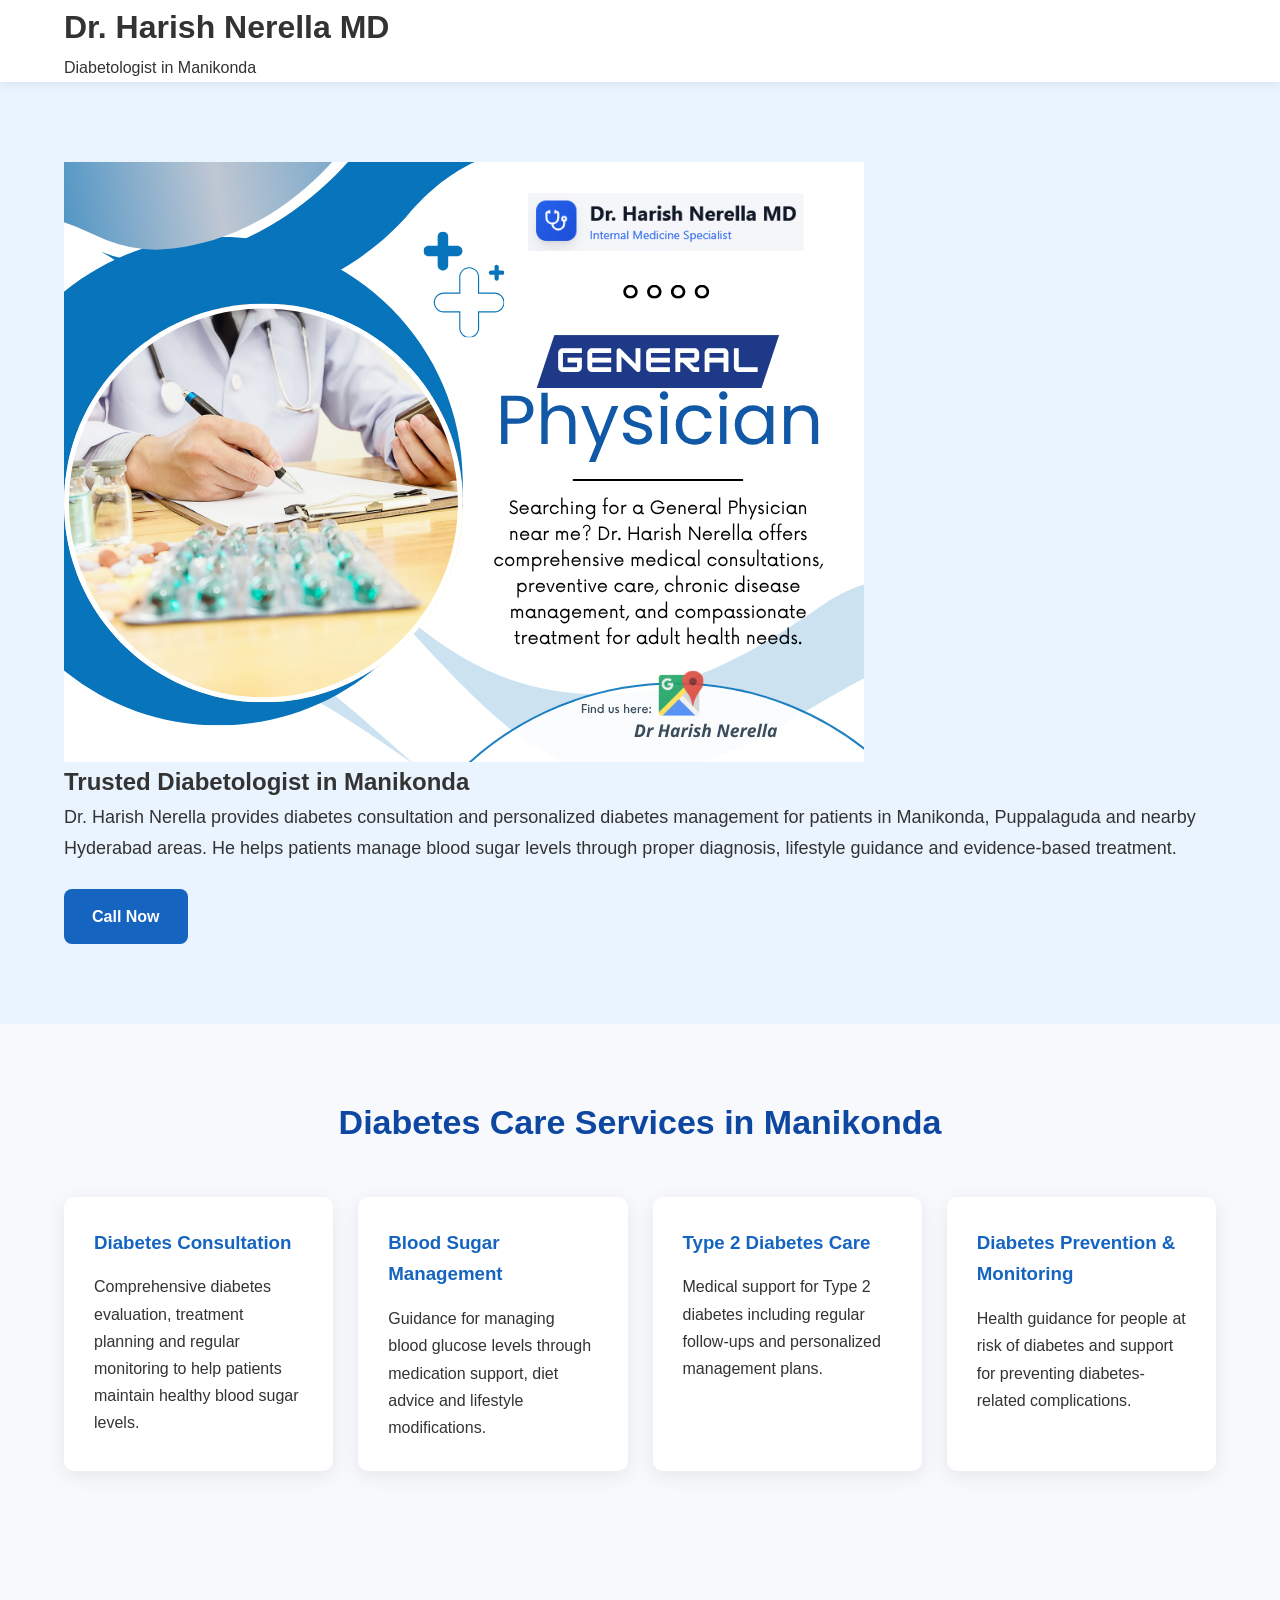
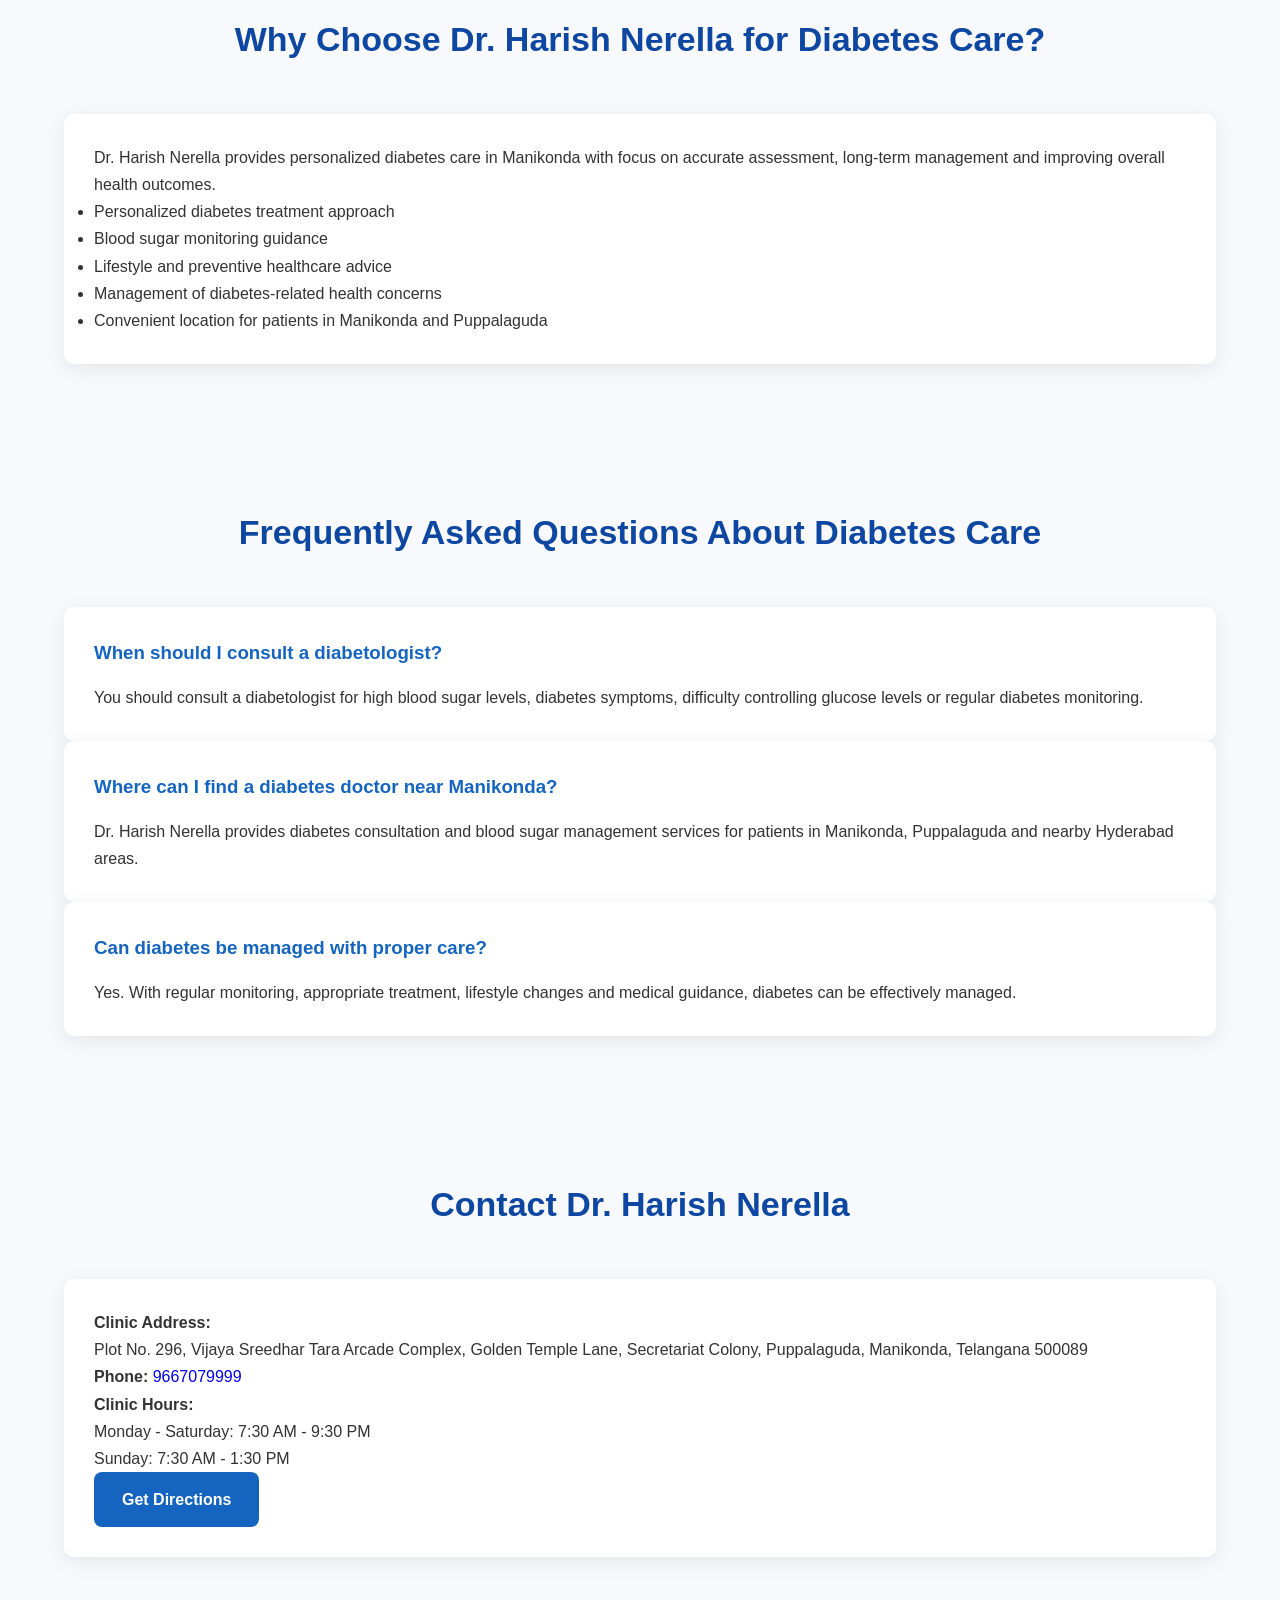
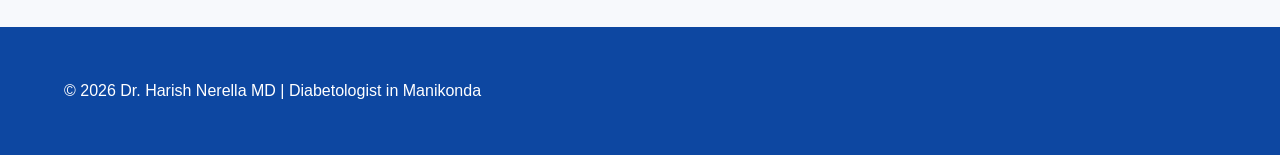
==== diabetologist-in-manikonda/index.html @ d9b96a13 "Add index.html for Dr. Harish Nerella's clinic" ====
<!DOCTYPE html>
<html lang="en">

<head>

<meta charset="UTF-8">

<meta name="viewport" content="width=device-width, initial-scale=1.0">


<title>
Diabetologist in Manikonda | Diabetes Doctor Near Me | Dr. Harish Nerella
</title>


<meta name="description" content="
Looking for a Diabetologist in Manikonda? Dr. Harish Nerella provides diabetes care, blood sugar management, lifestyle guidance and comprehensive medical support for diabetic patients.
">


<link rel="stylesheet" href="../assets/css/style.css">


</head>


<body>


<header>

<div class="container">

<h1>
Dr. Harish Nerella MD
</h1>

<p>
Diabetologist in Manikonda
</p>

</div>

</header>




<section class="hero">


<div class="container">


<img src="../assets/images/doctor.jpg"
alt="Dr. Harish Nerella Diabetologist in Manikonda">


<h2>
Trusted Diabetologist in Manikonda
</h2>


<p>

Dr. Harish Nerella provides diabetes consultation and personalized diabetes management for patients in Manikonda, Puppalaguda and nearby Hyderabad areas.

He helps patients manage blood sugar levels through proper diagnosis, lifestyle guidance and evidence-based treatment.

</p>


<a class="btn" href="tel:9667079999">

Call Now

</a>


</div>


</section>

  <section>

<div class="container">


<h2 class="section-title">
Diabetes Care Services in Manikonda
</h2>


<div class="grid">


<div class="card">

<h3>
Diabetes Consultation
</h3>

<p>
Comprehensive diabetes evaluation, treatment planning and regular monitoring to help patients maintain healthy blood sugar levels.
</p>

</div>



<div class="card">

<h3>
Blood Sugar Management
</h3>

<p>
Guidance for managing blood glucose levels through medication support, diet advice and lifestyle modifications.
</p>

</div>



<div class="card">

<h3>
Type 2 Diabetes Care
</h3>

<p>
Medical support for Type 2 diabetes including regular follow-ups and personalized management plans.
</p>

</div>



<div class="card">

<h3>
Diabetes Prevention & Monitoring
</h3>

<p>
Health guidance for people at risk of diabetes and support for preventing diabetes-related complications.
</p>

</div>


</div>


</div>

</section>




<section>

<div class="container">


<h2 class="section-title">
Why Choose Dr. Harish Nerella for Diabetes Care?
</h2>


<div class="card">


<p>

Dr. Harish Nerella provides personalized diabetes care in Manikonda with focus on accurate assessment, long-term management and improving overall health outcomes.

</p>


<ul>

<li>
Personalized diabetes treatment approach
</li>

<li>
Blood sugar monitoring guidance
</li>

<li>
Lifestyle and preventive healthcare advice
</li>

<li>
Management of diabetes-related health concerns
</li>

<li>
Convenient location for patients in Manikonda and Puppalaguda
</li>

</ul>


</div>


</div>

</section>

  <section>

<div class="container">


<h2 class="section-title">
Frequently Asked Questions About Diabetes Care
</h2>



<div class="card">

<h3>
When should I consult a diabetologist?
</h3>

<p>
You should consult a diabetologist for high blood sugar levels, diabetes symptoms, difficulty controlling glucose levels or regular diabetes monitoring.
</p>

</div>



<div class="card">

<h3>
Where can I find a diabetes doctor near Manikonda?
</h3>

<p>
Dr. Harish Nerella provides diabetes consultation and blood sugar management services for patients in Manikonda, Puppalaguda and nearby Hyderabad areas.
</p>

</div>



<div class="card">

<h3>
Can diabetes be managed with proper care?
</h3>

<p>
Yes. With regular monitoring, appropriate treatment, lifestyle changes and medical guidance, diabetes can be effectively managed.
</p>

</div>


</div>

</section>




<section id="contact">

<div class="container">


<h2 class="section-title">
Contact Dr. Harish Nerella
</h2>


<div class="card">


<p>

<strong>Clinic Address:</strong><br>

Plot No. 296, Vijaya Sreedhar Tara Arcade Complex,
Golden Temple Lane,
Secretariat Colony,
Puppalaguda,
Manikonda,
Telangana 500089

</p>


<p>

<strong>Phone:</strong>

<a href="tel:9667079999">
9667079999
</a>

</p>


<p>

<strong>Clinic Hours:</strong><br>

Monday - Saturday: 7:30 AM - 9:30 PM

<br>

Sunday: 7:30 AM - 1:30 PM

</p>


<a class="btn" href="https://maps.app.goo.gl/2o9nTkERCRmRECKR6" target="_blank">

Get Directions

</a>


</div>


</div>

</section>




<footer>

<div class="container">

<p>
© 2026 Dr. Harish Nerella MD | Diabetologist in Manikonda
</p>

</div>

</footer>




<script type="application/ld+json">

{
"@context":"https://schema.org",
"@graph":[

{
"@type":"MedicalClinic",
"name":"Dr. Harish Nerella MD",
"url":"https://drharishnerella.com/",
"telephone":"+919667079999",
"medicalSpecialty":"Diabetology",

"address":{
"@type":"PostalAddress",
"streetAddress":"Plot No. 296, Vijaya Sreedhar Tara Arcade Complex, Golden Temple Lane, Secretariat Colony, Puppalaguda",
"addressLocality":"Manikonda",
"addressRegion":"Telangana",
"postalCode":"500089",
"addressCountry":"IN"
},

"areaServed":[
"Manikonda",
"Puppalaguda",
"Hyderabad"
]

},


{
"@type":"Physician",
"name":"Dr. Harish Nerella",
"medicalSpecialty":"Internal Medicine"
},


{
"@type":"FAQPage",
"mainEntity":[

{
"@type":"Question",
"name":"When should I consult a diabetologist?",
"acceptedAnswer":{
"@type":"Answer",
"text":"You should consult a diabetologist for diabetes management, high blood sugar levels and regular monitoring."
}
},

{
"@type":"Question",
"name":"Where can I find a diabetes doctor near Manikonda?",
"acceptedAnswer":{
"@type":"Answer",
"text":"Dr. Harish Nerella provides diabetes consultation services for patients in Manikonda and nearby Hyderabad areas."
}
}

]

},


{
"@type":"BreadcrumbList",
"itemListElement":[

{
"@type":"ListItem",
"position":1,
"name":"Home",
"item":"https://drharishnerella.com/"
},

{
"@type":"ListItem",
"position":2,
"name":"Diabetologist in Manikonda",
"item":"https://drharishnerella.pages.dev/diabetologist-in-manikonda/"
}

]

}

]

}

</script>


</body>

</html>
---- assets/css/style.css ----
/* ===========================
   Dr. Harish Nerella
   Local SEO Microsite
=========================== */

*{
    margin:0;
    padding:0;
    box-sizing:border-box;
}

html{
    scroll-behavior:smooth;
}

body{
    font-family:Arial,Helvetica,sans-serif;
    background:#f7f9fc;
    color:#333;
    line-height:1.7;
}

.container{
    width:90%;
    max-width:1200px;
    margin:auto;
}

a{
    text-decoration:none;
}

img{
    max-width:100%;
    display:block;
}

/* Header */

header{
    background:#ffffff;
    box-shadow:0 2px 10px rgba(0,0,0,.08);
    position:sticky;
    top:0;
    z-index:999;
}

.navbar{
    display:flex;
    justify-content:space-between;
    align-items:center;
    padding:18px 0;
}

.logo{
    font-size:28px;
    font-weight:bold;
    color:#1565c0;
}

nav ul{
    display:flex;
    list-style:none;
    gap:25px;
}

nav a{
    color:#333;
    font-weight:600;
}

nav a:hover{
    color:#1565c0;
}

/* Hero */

.hero{
    padding:80px 0;
    background:#eaf4ff;
}

.hero-content{
    display:grid;
    grid-template-columns:1fr 1fr;
    align-items:center;
    gap:50px;
}

.hero h1{
    font-size:46px;
    color:#0d47a1;
    margin-bottom:20px;
}

.hero p{
    font-size:18px;
    margin-bottom:25px;
}

.btn{
    display:inline-block;
    background:#1565c0;
    color:#fff;
    padding:14px 28px;
    border-radius:8px;
    font-weight:bold;
    transition:.3s;
}

.btn:hover{
    background:#0d47a1;
}

/* Sections */

section{
    padding:70px 0;
}

.section-title{
    text-align:center;
    font-size:34px;
    color:#0d47a1;
    margin-bottom:45px;
}

/* Cards */

.grid{
    display:grid;
    grid-template-columns:repeat(auto-fit,minmax(250px,1fr));
    gap:25px;
}

.card{
    background:#fff;
    border-radius:10px;
    padding:30px;
    box-shadow:0 5px 20px rgba(0,0,0,.08);
}

.card h3{
    color:#1565c0;
    margin-bottom:15px;
}

/* Footer */

footer{
    background:#0d47a1;
    color:#fff;
    padding:50px 0;
}

footer a{
    color:#fff;
}

.footer-grid{
    display:grid;
    grid-template-columns:repeat(auto-fit,minmax(250px,1fr));
    gap:30px;
}

.copy{
    text-align:center;
    margin-top:30px;
    font-size:14px;
}

/* Mobile */

@media(max-width:768px){

.hero-content{
grid-template-columns:1fr;
text-align:center;
}

.hero h1{
font-size:34px;
}

.navbar{
flex-direction:column;
gap:15px;
}

nav ul{
flex-wrap:wrap;
justify-content:center;
}

}
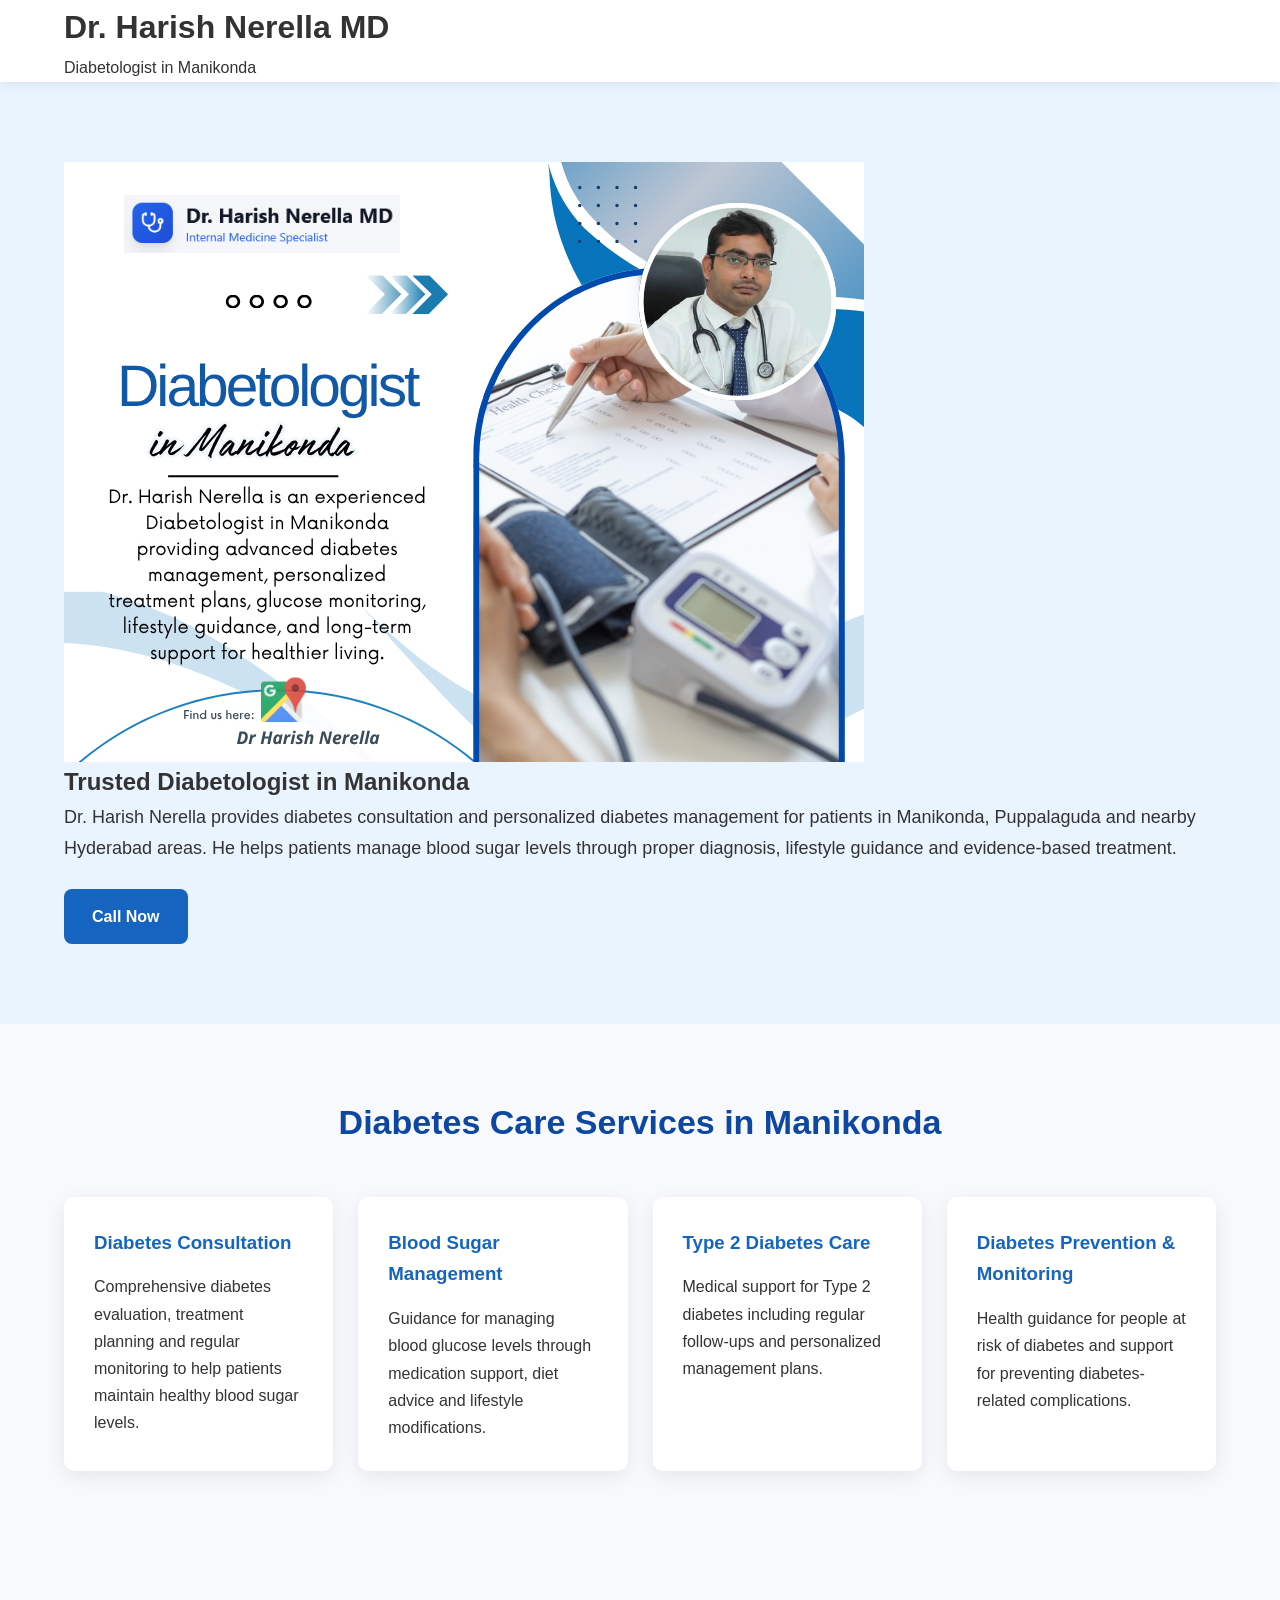
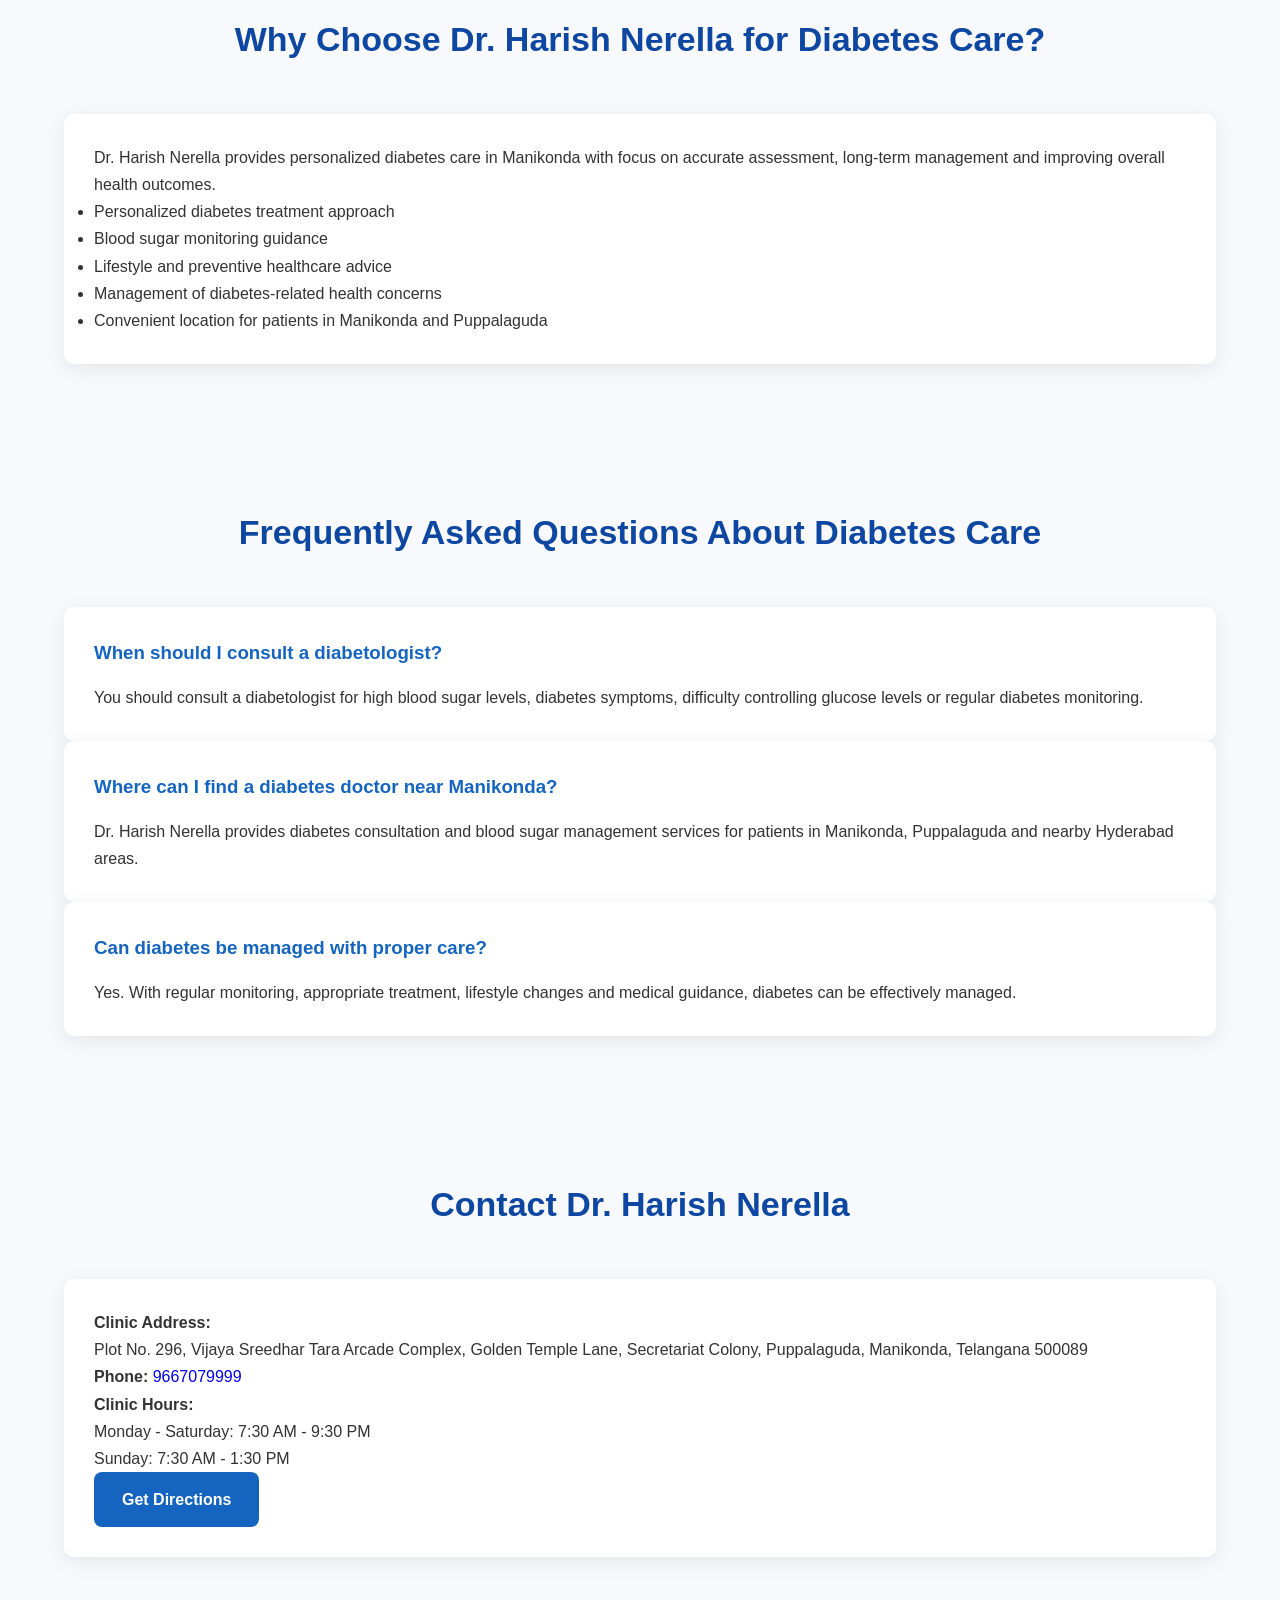
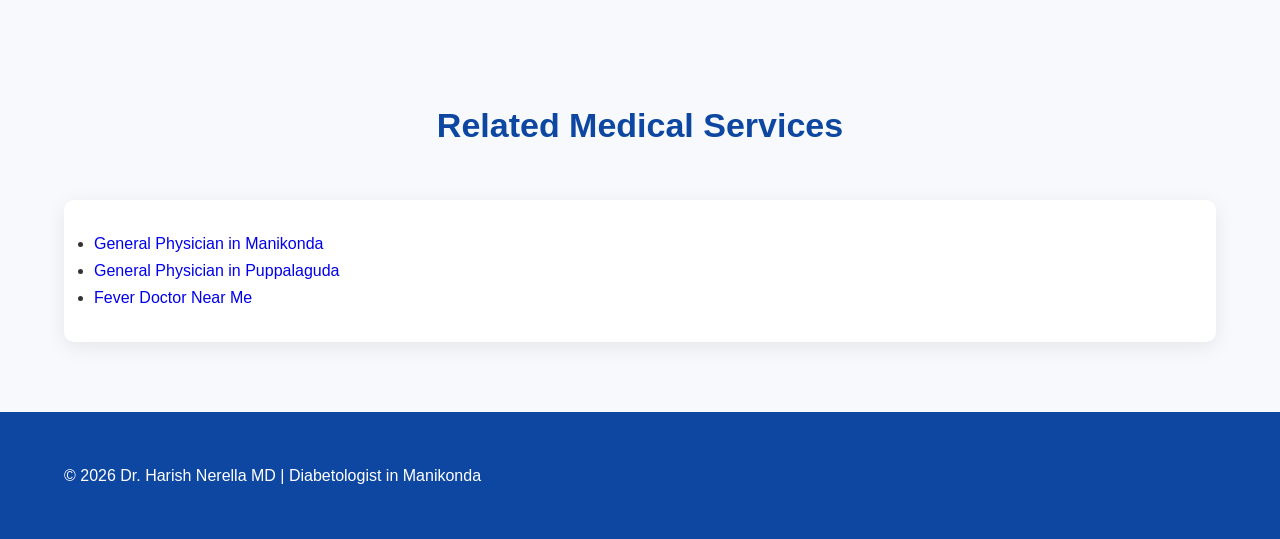
==== commit 3dec4b6e: "Add related medical services section to index.html" ====
--- a/diabetologist-in-manikonda/index.html
+++ b/diabetologist-in-manikonda/index.html
@@ -52,8 +52,10 @@
 <div class="container">
 
 
-<img src="../assets/images/doctor.jpg"
-alt="Dr. Harish Nerella Diabetologist in Manikonda">
+<img 
+src="/assets/images/diabetologist-manikonda.jpg"
+alt="Dr. Harish Nerella Diabetologist diabetes care in Manikonda"
+>
 
 
 <h2>
@@ -336,8 +338,48 @@
 
 </section>
 
-
-
+<section>
+
+<div class="container">
+
+<h2 class="section-title">
+Related Medical Services
+</h2>
+
+
+<div class="card">
+
+<ul>
+
+<li>
+<a href="/general-physician-in-manikonda/">
+General Physician in Manikonda
+</a>
+</li>
+
+
+<li>
+<a href="/general-physician-in-puppalaguda/">
+General Physician in Puppalaguda
+</a>
+</li>
+
+
+<li>
+<a href="/fever-doctor-near-me/">
+Fever Doctor Near Me
+</a>
+</li>
+
+
+</ul>
+
+</div>
+
+
+</div>
+
+</section>
 
 <footer>
 
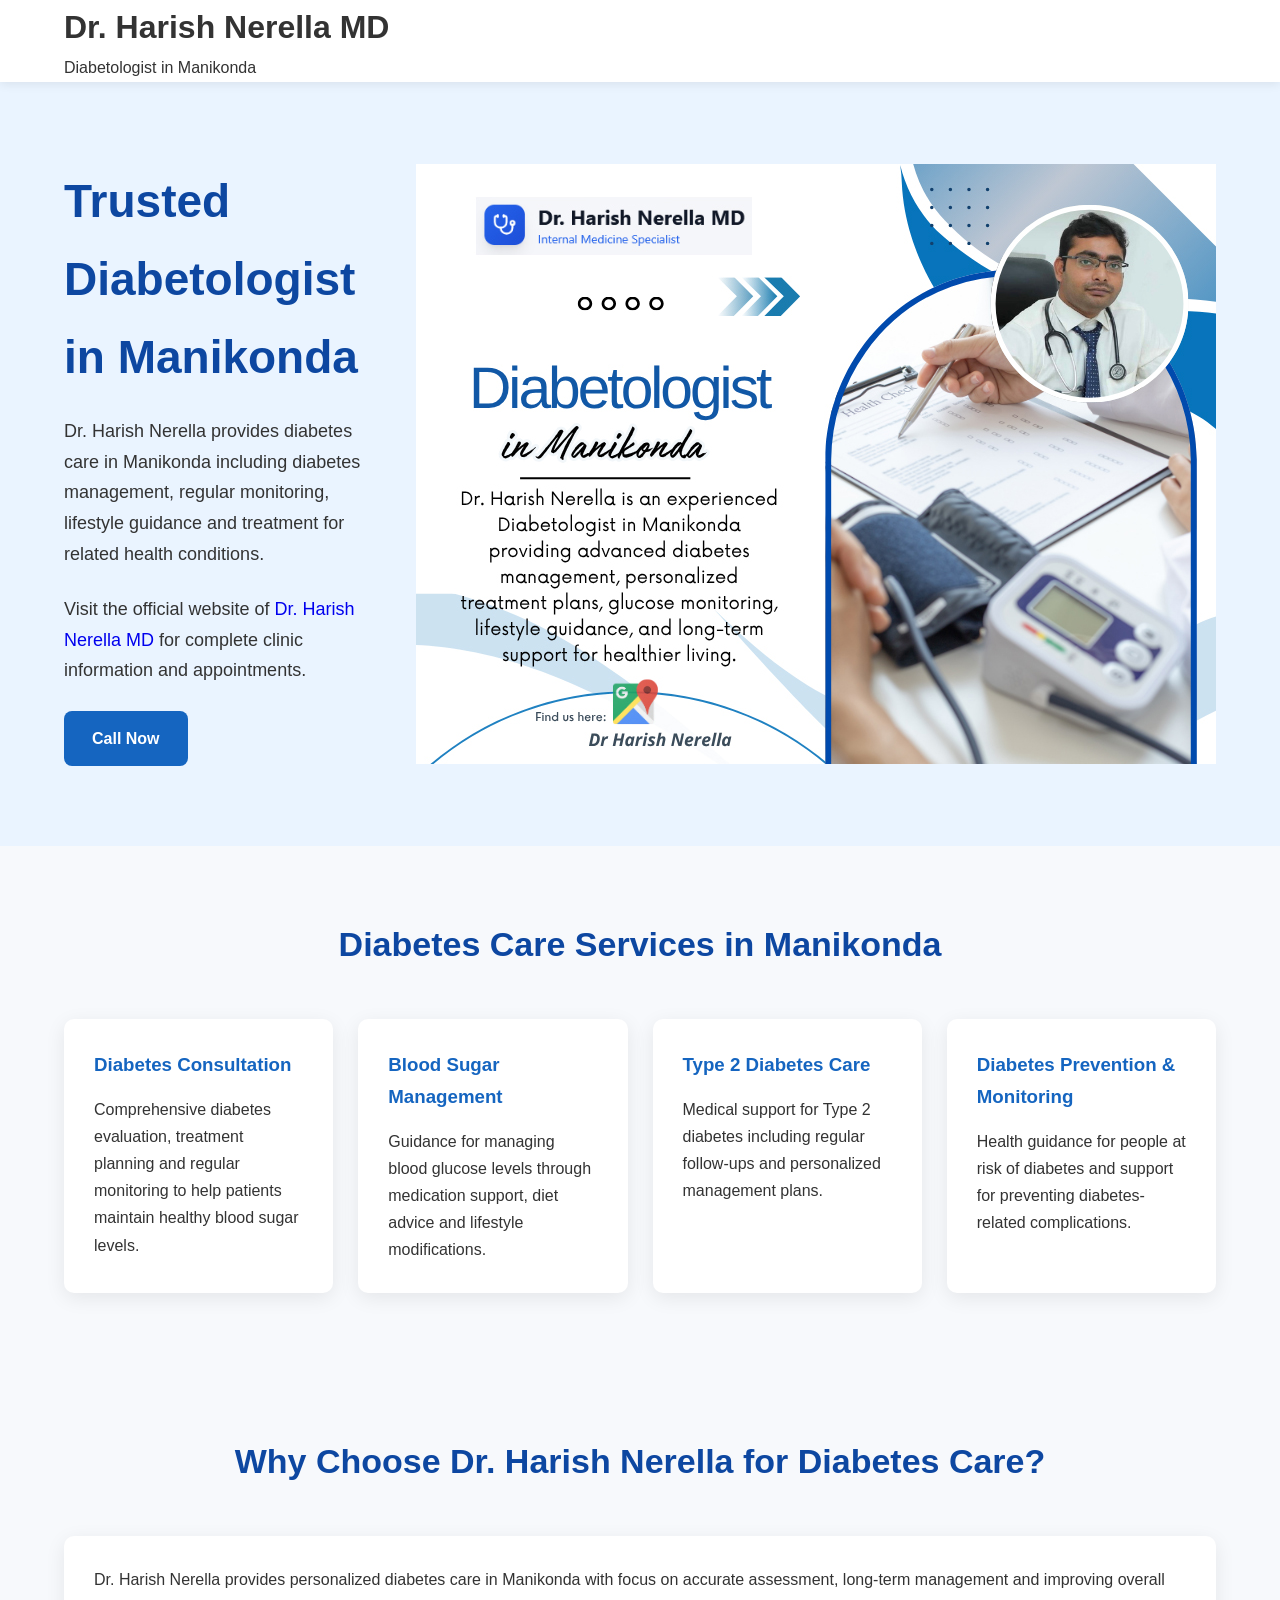
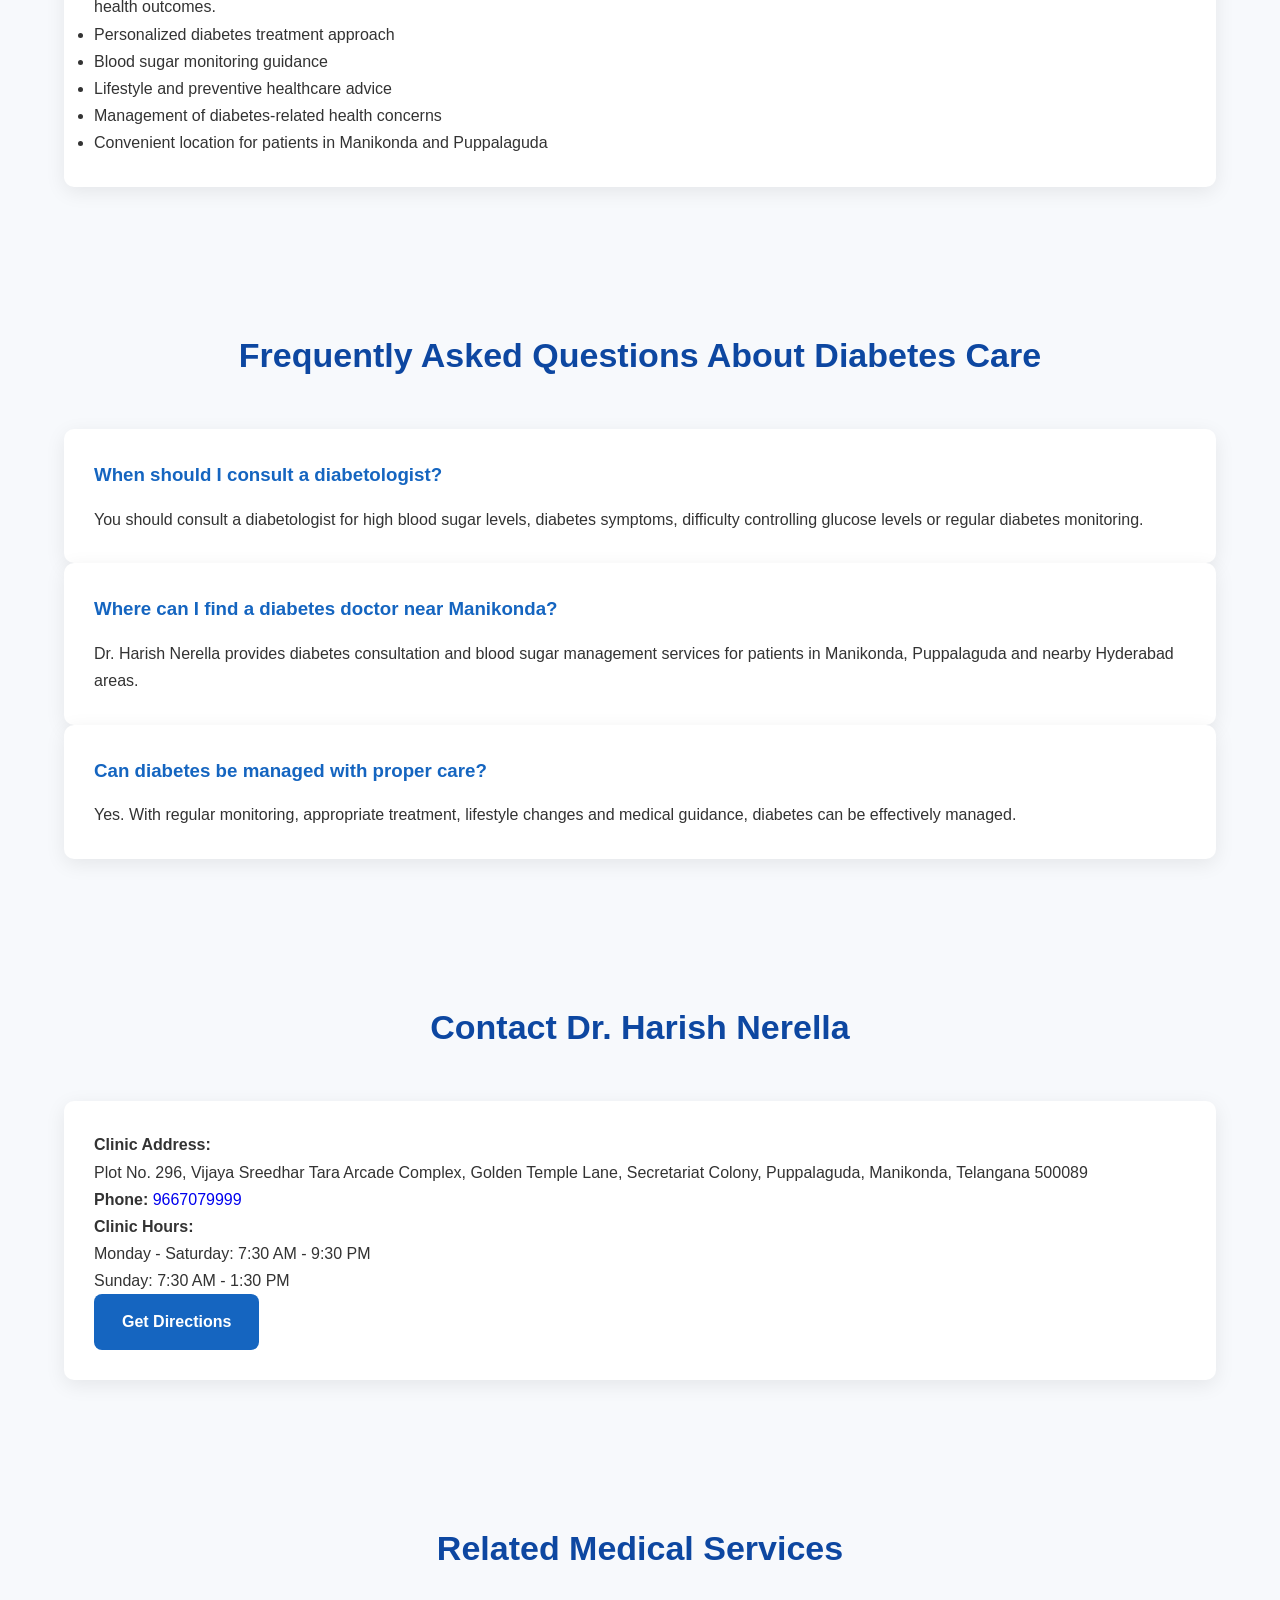
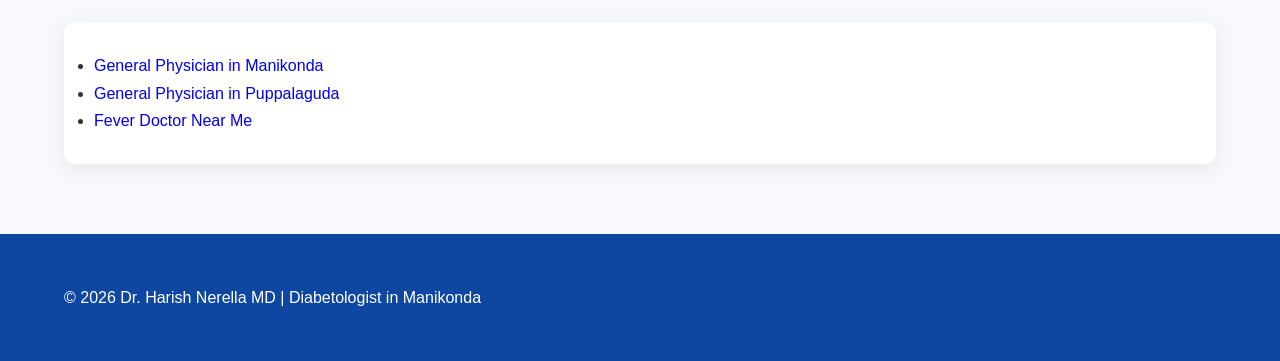
==== commit 1a7fdb4b: "Add clinic information and appointment link Added a paragraph with a link to Dr. Harish Nerella's of" ====
--- a/diabetologist-in-manikonda/index.html
+++ b/diabetologist-in-manikonda/index.html
@@ -17,7 +17,8 @@
 Looking for a Diabetologist in Manikonda? Dr. Harish Nerella provides diabetes care, blood sugar management, lifestyle guidance and comprehensive medical support for diabetic patients.
 ">
 
-
+<link rel="canonical" href="https://drharishnerella.com/diabetologist-in-manikonda/">
+  
 <link rel="stylesheet" href="../assets/css/style.css">
 
 
@@ -48,8 +49,31 @@
 
 <section class="hero">
 
-
-<div class="container">
+<div class="container">
+
+<div class="hero-content">
+
+<div>
+
+<h1>
+Trusted Diabetologist in Manikonda
+</h1>
+
+<p>
+Dr. Harish Nerella provides diabetes care in Manikonda including diabetes management, regular monitoring, lifestyle guidance and treatment for related health conditions.
+</p>
+<p>
+Visit the official website of 
+<a href="https://drharishnerella.com/" target="_blank">
+Dr. Harish Nerella MD
+</a>
+for complete clinic information and appointments.
+</p>
+<a class="btn" href="tel:YOUR_PHONE_NUMBER">
+Call Now
+</a>
+
+</div>
 
 
 <img 
@@ -57,30 +81,9 @@
 alt="Dr. Harish Nerella Diabetologist diabetes care in Manikonda"
 >
 
-
-<h2>
-Trusted Diabetologist in Manikonda
-</h2>
-
-
-<p>
-
-Dr. Harish Nerella provides diabetes consultation and personalized diabetes management for patients in Manikonda, Puppalaguda and nearby Hyderabad areas.
-
-He helps patients manage blood sugar levels through proper diagnosis, lifestyle guidance and evidence-based treatment.
-
-</p>
-
-
-<a class="btn" href="tel:9667079999">
-
-Call Now
-
-</a>
-
-
-</div>
-
+</div>
+
+</div>
 
 </section>
 
--- a/assets/css/style.css
+++ b/assets/css/style.css
@@ -81,9 +81,9 @@
 }
 
 .hero-content{
-    display:grid;
-    grid-template-columns:1fr 1fr;
+    display:flex;
     align-items:center;
+    justify-content:space-between;
     gap:50px;
 }
 
@@ -174,8 +174,10 @@
 @media(max-width:768px){
 
 .hero-content{
-grid-template-columns:1fr;
-text-align:center;
+display:flex;
+align-items:center;
+justify-content:space-between;
+gap:50px;
 }
 
 .hero h1{
